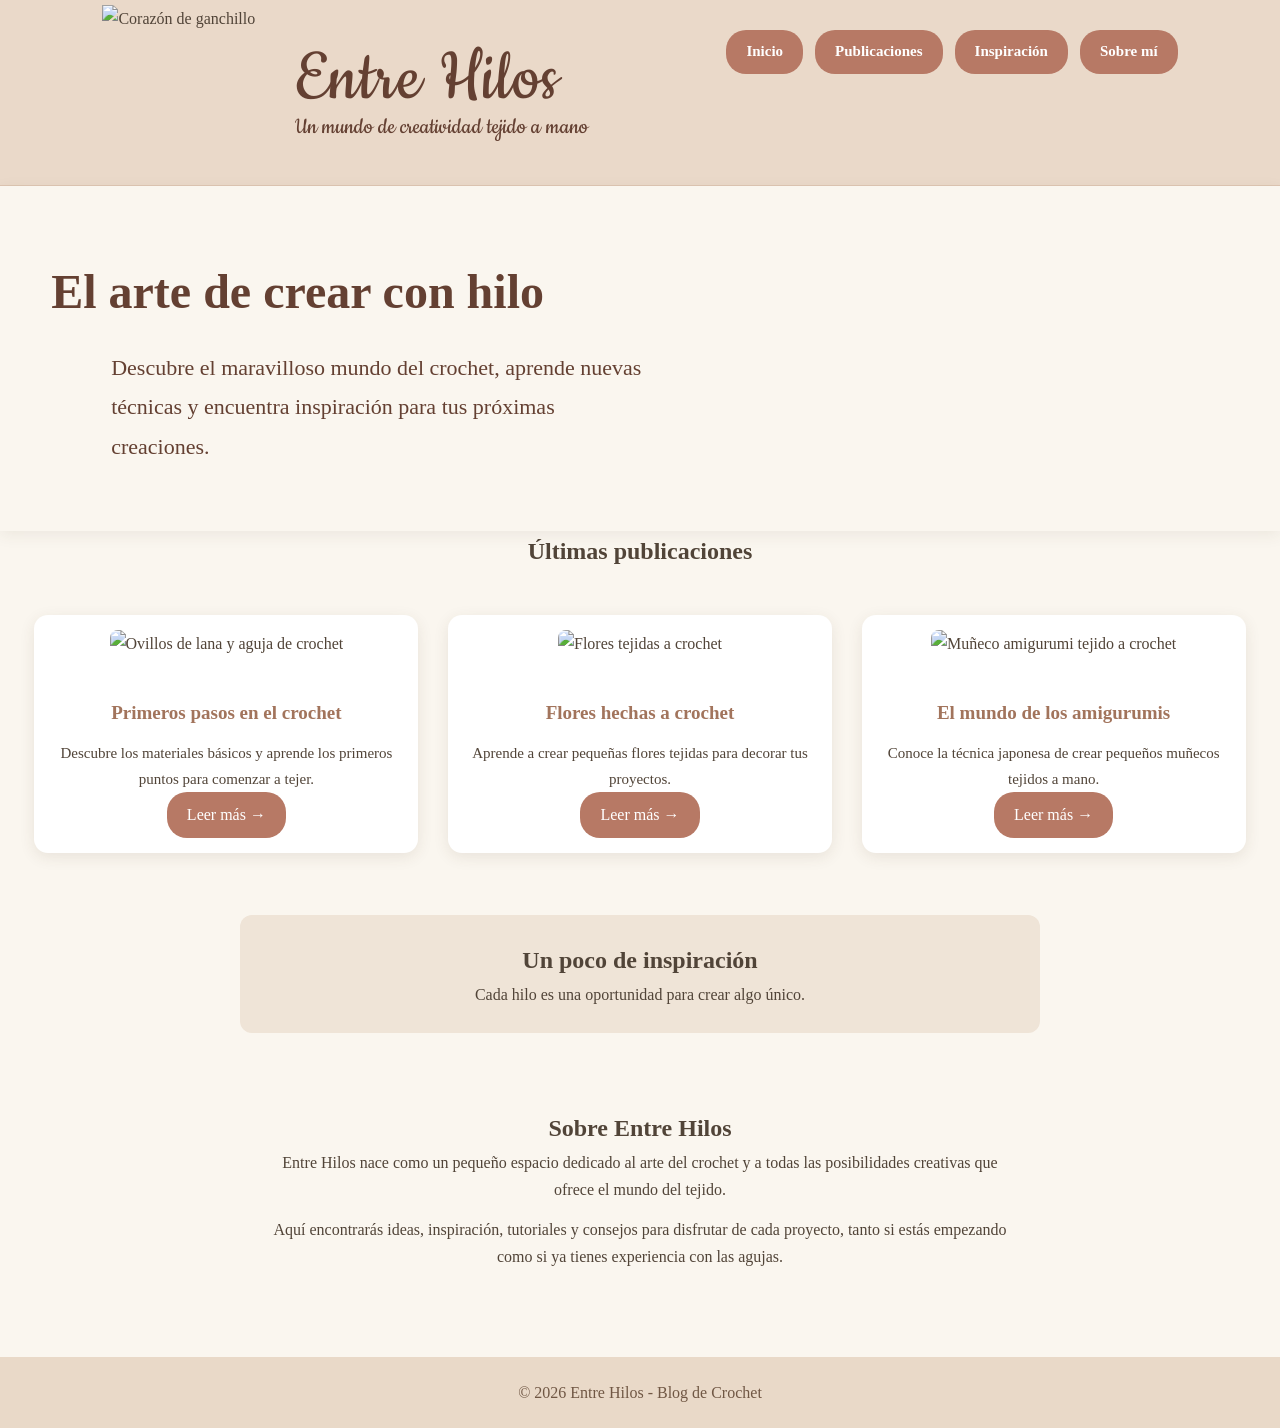
==== index.html @ 21f68ac0 "primeros pasos del blog" ====
<!DOCTYPE html>
<html lang="es">

<head>
    <meta charset="UTF-8">
    <meta name="viewport" content="width=device-width, initial-scale=1.0">
    <title>Entre Hilos | Blog de Crochet</title>
    <link rel="stylesheet" href="style.css">
    <link href="https://fonts.googleapis.com/css2?family=Cookie&display=swap" rel="stylesheet">
</head>

<body>
    <header>
        <div class="cabecera">
            <!-- Columna izquierda: logo y descripción -->
            <div class="titulo-blog">
                <img src="images/iconoCorazonGanchillo.png" alt="Corazón de ganchillo">
                <div class="texto-cabecera">
                    <h1>Entre Hilos</h1>
                    <p>Un mundo de creatividad tejido a mano</p>
                </div>
            </div>

            <!-- Columna derecha: navegación -->
            <nav>
                <a class="botones" href="index.html">Inicio</a>
                <a class="botones" href="#tutoriales">Publicaciones</a>
                <a class="botones" href="#inspiracion">Inspiración</a>
                <a class="botones" href="#sobre-mi">Sobre mí</a>
            </nav>

        </div>
    </header>

    <main>
        <section class="presentacion">
            <h2>El arte de crear con hilo</h2>
            <p>
                Descubre el maravilloso mundo del crochet,
                aprende nuevas técnicas y encuentra inspiración
                para tus próximas creaciones.
            </p>
        </section>

        <section id="tutoriales">
            <h2>Últimas publicaciones</h2>

            <article>
                <img src="images/materiales.png" alt="Ovillos de lana y aguja de crochet">
                <h3>Primeros pasos en el crochet</h3>
                <p>Descubre los materiales básicos y aprende
                    los primeros puntos para comenzar a tejer.</p>
                <a class="botones" href="articulos/primerosPasos.html">
                    Leer más →
                </a>
            </article>

            <article>
                <img src="images/flores.png" alt="Flores tejidas a crochet">
                <h3>Flores hechas a crochet</h3>
                <p>Aprende a crear pequeñas flores tejidas
                    para decorar tus proyectos.</p>
                <a class="botones" href="articulos/flores.html">
                    Leer más →
                </a>
            </article>

            <article>
                <img src="images/amigurumis.png" alt="Muñeco amigurumi tejido a crochet">
                <h3>El mundo de los amigurumis</h3>
                <p>Conoce la técnica japonesa de crear
                    pequeños muñecos tejidos a mano.</p>
                <a class="botones" href="articulos/amigurumis.html">
                    Leer más →
                </a>
            </article>


        </section>

        <section id="inspiracion">
            <h2>Un poco de inspiración</h2>
            <p>Cada hilo es una oportunidad para crear algo único.</p>
        </section>


        <section id="sobre-mi">
            <h2>Sobre Entre Hilos</h2>

            <p>
                Entre Hilos nace como un pequeño espacio dedicado
                al arte del crochet y a todas las posibilidades
                creativas que ofrece el mundo del tejido.
            </p>

            <p>
                Aquí encontrarás ideas, inspiración, tutoriales
                y consejos para disfrutar de cada proyecto,
                tanto si estás empezando como si ya tienes
                experiencia con las agujas.
            </p>
        </section>


    </main>

    <footer>
        <p>© 2026 Entre Hilos - Blog de Crochet</p>
    </footer>

</body>

</html>
---- style.css ----
/* ESTILOS GENERALES */

* {
    margin: 0;
    padding: 0;
    box-sizing: border-box;
}

body {
    font-family: Georgia, serif;
    background-color: #faf6ef;
    color: #514438;
    line-height: 1.7;
}


/* CABECERA */

header {
    background-color: #ead9c9;
    padding: 5px 8%;
    border-bottom: 1px solid #ddc5b2;
}

.cabecera {
    display: flex;
    justify-content: space-between;
    align-items: flex-start;
    gap: 30px;
}

/* COLUMNA IZQUIERDA */

.titulo-blog {
    display: flex;
    align-items: center;
    gap: 18px;
}

.titulo-blog img {
    width: 175px;
    height: 175px;
    object-fit: contain;
}

.texto-cabecera {
    display: flex;
    flex-direction: column;
    justify-content: center;
}

.texto-cabecera h1 {
    font-size: 78px;
    color: #644032;
    font-weight: 400;
    letter-spacing: 1px;
    font-family: "Cookie", cursive;
    line-height: 0.9;
    margin: 0;
}

.texto-cabecera p {
    color: #644032;
    font-size: 25px;
    font-family: "Cookie", cursive;
    font-style: normal;
    line-height: 1;
    margin: 0;
}

.botones {
    display: inline-block;
    background-color: #b77965;
    color: white;
    text-decoration: none;
    padding: 9px 20px;
    border-radius: 20px;    
    transition: background-color 0.3s;
}

/* COLUMNA DERECHA: NAVEGACIÓN */

nav {
    display: flex;
    justify-content: flex-end;
    align-items: center;
    flex-wrap: wrap;
    gap: 12px;
    margin-top: 25px;
}

nav a {
    text-decoration: none;
    color: #654d3c;
    padding: 8px 18px;
    border-radius: 25px;
    font-size: 15px;
    font-weight: bold;
    transition: all 0.3s;
}

nav a:hover {
    background-color: #b77965;
    color: white;
}


/* PRESENTACION */
.presentacion {
    background:      
        url("images/presentacion.jpeg");

    background-size: cover;
    background-position: center;
    background-repeat: no-repeat;

    text-align: left;
    padding: 65px clamp(30px, 4vw, 60px);
    min-height: 280px;
    
    box-shadow: 0 4px 15px rgba(80, 60, 40, 0.08);

    display: flex;
    flex-direction: column;
    justify-content: center;
}

/* TITULO DE PRESENTACION */

.presentacion h2 {
    font-size: 48px;
    color: #644032;
    margin-bottom: 15px;
    text-align: left;
    padding-left: 6;
}

/* TEXTO DE PRESENTACION */

.presentacion p {
    font-size: 22px;
    line-height: 1.8;
   color: #644032;
    max-width: 600px;
    margin: 0;
    text-align: left;
    padding-left: 60px;
}

/* PUBLICACIONES */

#tutoriales {
    text-align: center;
}

#tutoriales > h2 {
    margin-bottom: 30px;
}

#tutoriales article {
    display: inline-block;
    width: 30%;
    vertical-align: top;
    margin: 1%;
    padding: 15px;
    background-color: #fff;
    border-radius: 14px;
    box-shadow: 0 4px 15px rgba(80, 60, 40, 0.10);
    transition: transform 0.3s, box-shadow 0.3s;
}

#tutoriales article:hover {
    transform: translateY(-7px);
    box-shadow: 0 8px 22px rgba(80, 60, 40, 0.16);
}

#tutoriales article h3 {
    color: #a2745c;
    margin-bottom: 12px;
    font-size: 19px;
}

#tutoriales article p {
    font-size: 15px;
}


/* INSPIRACION Y SOBRE MI */

#inspiracion,
#sobre-mi {
    text-align: center;
    padding: 25px;
}

/* PIE DE PAGINA */

footer {
    background-color: #e9d9c8;
    text-align: center;
    padding: 22px;
    color: #705744;
}


/* DISEÑO RESPONSIVE */

@media (max-width: 700px) {

    header h1 {
        font-size: 34px;
    }

    nav {
        gap: 5px;
    }

    nav a {
        margin: 3px;
        padding: 7px 12px;
        font-size: 14px;
    }

    main {
        padding: 25px 15px;
    }

    .presentacion {
        padding: 45px 20px;
    }

    .presentacion h2 {
        font-size: 27px;
    }

    #tutoriales article {
        display: block;
        width: 100%;
        margin: 20px 0;
    }

    article img {
        height: 210px;
    }

    section {
        margin-bottom: 35px;
    }
}



/* IMAGENES DE LAS PUBLICACIONES */

article img {
    width: 100%;
    height: 190px;
    object-fit: cover;
    border-radius: 8px;
    margin-bottom: 15px;
}



.botones:hover {
    background-color: #805c49;
}


/* IMAGENES DE LOS ARTICULOS */

.imagen-articulo {
    width: 100%;
    max-width: 750px;
    max-height: 420px;
    object-fit: cover;
    display: block;
    margin: 25px auto;
    border-radius: 12px;
}

main ul {
    margin: 15px 0 25px 35px;
}

main li {
    margin-bottom: 8px;
}

main h3 {
    color: #a2745c;
    margin: 25px 0 10px;
}


/* DETALLES DE LAS SECCIONES */

#inspiracion,
#sobre-mi {
    max-width: 800px;
    margin: 50px auto;
    padding: 25px;
    text-align: center;
}

#sobre-mi p {
    margin-bottom: 12px;
}

#inspiracion {
    background-color: #efe4d7;
    border-radius: 12px;
}
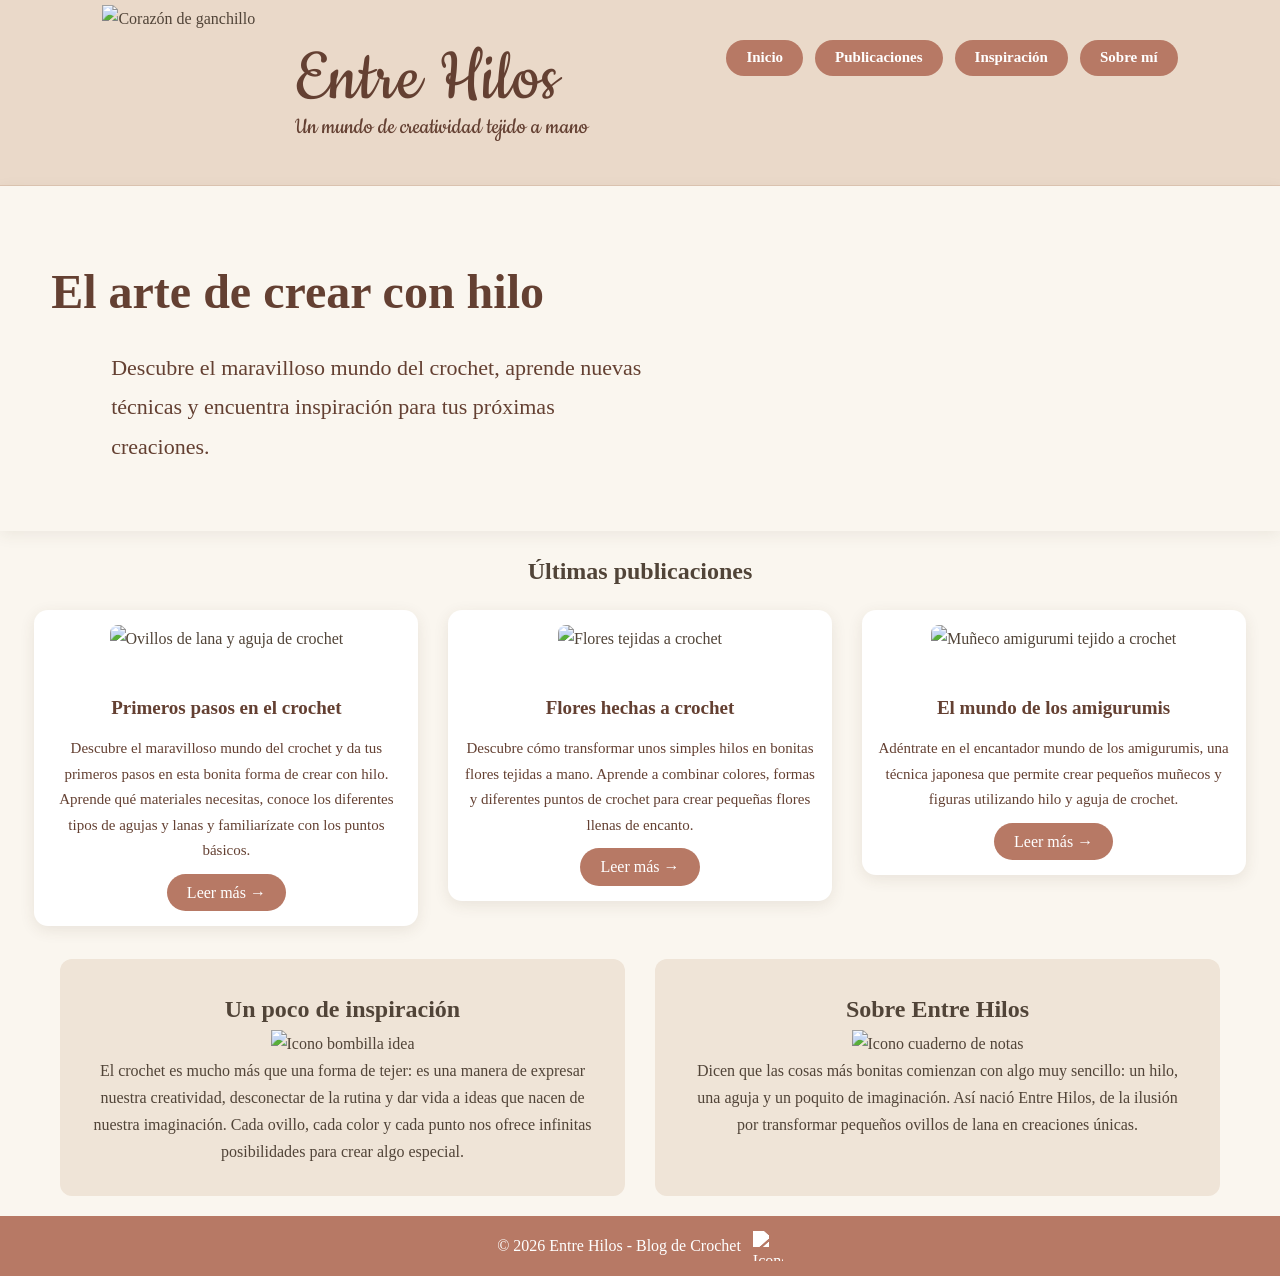
==== commit f335cb22: "finalizacion de la pagina de index" ====
--- a/index.html
+++ b/index.html
@@ -24,7 +24,7 @@
             <!-- Columna derecha: navegación -->
             <nav>
                 <a class="botones" href="index.html">Inicio</a>
-                <a class="botones" href="#tutoriales">Publicaciones</a>
+                <a class="botones" href="#publicaciones">Publicaciones</a>
                 <a class="botones" href="#inspiracion">Inspiración</a>
                 <a class="botones" href="#sobre-mi">Sobre mí</a>
             </nav>
@@ -42,70 +42,72 @@
             </p>
         </section>
 
-        <section id="tutoriales">
+        <section id="publicaciones">
             <h2>Últimas publicaciones</h2>
-
             <article>
                 <img src="images/materiales.png" alt="Ovillos de lana y aguja de crochet">
                 <h3>Primeros pasos en el crochet</h3>
-                <p>Descubre los materiales básicos y aprende
-                    los primeros puntos para comenzar a tejer.</p>
+                <p>Descubre el maravilloso mundo del crochet y da tus primeros pasos
+                    en esta bonita forma de crear con hilo. Aprende qué materiales
+                    necesitas, conoce los diferentes tipos de agujas y lanas y
+                    familiarízate con los puntos básicos.</p>
                 <a class="botones" href="articulos/primerosPasos.html">
                     Leer más →
                 </a>
             </article>
-
             <article>
                 <img src="images/flores.png" alt="Flores tejidas a crochet">
                 <h3>Flores hechas a crochet</h3>
-                <p>Aprende a crear pequeñas flores tejidas
-                    para decorar tus proyectos.</p>
+                <p>Descubre cómo transformar unos simples hilos en bonitas flores tejidas
+                    a mano. Aprende a combinar colores, formas y diferentes puntos de
+                    crochet para crear pequeñas flores llenas de encanto.</p>
                 <a class="botones" href="articulos/flores.html">
                     Leer más →
                 </a>
             </article>
-
             <article>
                 <img src="images/amigurumis.png" alt="Muñeco amigurumi tejido a crochet">
                 <h3>El mundo de los amigurumis</h3>
-                <p>Conoce la técnica japonesa de crear
-                    pequeños muñecos tejidos a mano.</p>
+                <p>Adéntrate en el encantador mundo de los amigurumis, una técnica
+                    japonesa que permite crear pequeños muñecos y figuras utilizando hilo
+                    y aguja de crochet. </p>
                 <a class="botones" href="articulos/amigurumis.html">
                     Leer más →
                 </a>
             </article>
+        </section>
+        <div class="inspiracionEinfo">
 
+            <section id="inspiracion">
+                <h2>Un poco de inspiración</h2>
+                <p><img src="images/iconoBombilla.png" alt="Icono bombilla idea"></p>
+                <p>
+                    El crochet es mucho más que una forma de tejer: es una manera
+                    de expresar nuestra creatividad, desconectar de la rutina y
+                    dar vida a ideas que nacen de nuestra imaginación. Cada ovillo,
+                    cada color y cada punto nos ofrece infinitas posibilidades
+                    para crear algo especial.
+                </p>
+            </section>
 
-        </section>
-
-        <section id="inspiracion">
-            <h2>Un poco de inspiración</h2>
-            <p>Cada hilo es una oportunidad para crear algo único.</p>
-        </section>
-
-
-        <section id="sobre-mi">
-            <h2>Sobre Entre Hilos</h2>
-
-            <p>
-                Entre Hilos nace como un pequeño espacio dedicado
-                al arte del crochet y a todas las posibilidades
-                creativas que ofrece el mundo del tejido.
-            </p>
-
-            <p>
-                Aquí encontrarás ideas, inspiración, tutoriales
-                y consejos para disfrutar de cada proyecto,
-                tanto si estás empezando como si ya tienes
-                experiencia con las agujas.
-            </p>
-        </section>
-
-
+            <section id="sobre-mi">
+                <h2>Sobre Entre Hilos</h2>
+                <p><img src="images/cuaderno.png" alt="Icono cuaderno de notas"></p>
+                <p>
+                    Dicen que las cosas más bonitas comienzan con algo muy sencillo:
+                    un hilo, una aguja y un poquito de imaginación. Así nació
+                    Entre Hilos, de la ilusión por transformar pequeños ovillos
+                    de lana en creaciones únicas.
+                </p>
+            </section>
+        </div>
     </main>
 
     <footer>
-        <p>© 2026 Entre Hilos - Blog de Crochet</p>
+        <div class="contenido-footer">
+            <p>© 2026 Entre Hilos - Blog de Crochet</p>
+            <img src="images/tejer.png" alt="Icono ovillo de tejer">
+        </div>
     </footer>
 
 </body>
--- a/style.css
+++ b/style.css
@@ -22,6 +22,7 @@
     border-bottom: 1px solid #ddc5b2;
 }
 
+
 .cabecera {
     display: flex;
     justify-content: space-between;
@@ -73,9 +74,10 @@
     background-color: #b77965;
     color: white;
     text-decoration: none;
-    padding: 9px 20px;
+    padding: 5px 20px;
     border-radius: 20px;    
     transition: background-color 0.3s;
+    margin-top: 10px;;
 }
 
 /* COLUMNA DERECHA: NAVEGACIÓN */
@@ -149,15 +151,16 @@
 
 /* PUBLICACIONES */
 
-#tutoriales {
-    text-align: center;
-}
-
-#tutoriales > h2 {
-    margin-bottom: 30px;
-}
-
-#tutoriales article {
+#publicaciones {
+    text-align: center;    
+}
+
+#publicaciones > h2 {
+    margin-top: 20px;
+    margin-bottom: 5px;
+}
+
+#publicaciones article {
     display: inline-block;
     width: 30%;
     vertical-align: top;
@@ -169,37 +172,69 @@
     transition: transform 0.3s, box-shadow 0.3s;
 }
 
-#tutoriales article:hover {
+#publicaciones article:hover {
     transform: translateY(-7px);
     box-shadow: 0 8px 22px rgba(80, 60, 40, 0.16);
 }
 
-#tutoriales article h3 {
-    color: #a2745c;
+#publicaciones article h3 {
+    
     margin-bottom: 12px;
     font-size: 19px;
-}
-
-#tutoriales article p {
+    color: #644032;
+}
+
+#publicaciones article p {
     font-size: 15px;
+    color: #644032;
 }
 
 
 /* INSPIRACION Y SOBRE MI */
+
+.inspiracionEinfo > div,
+.inspiracionEinfo > section {
+    flex: 1;
+    min-width: 0;
+}
 
 #inspiracion,
 #sobre-mi {
+    max-width: none;
+    margin: 0;
+    padding: 30px;
     text-align: center;
-    padding: 25px;
+    background-color: #efe4d7;
+    border-radius: 12px;
+}
+
+#inspiracion img,
+#sobre-mi img {
+    width: 40px;
+    height: 40px;
+    object-fit: contain;
 }
 
 /* PIE DE PAGINA */
 
 footer {
-    background-color: #e9d9c8;
-    text-align: center;
-    padding: 22px;
-    color: #705744;
+    background-color: #b77965;
+    padding: 15px 22px;
+    color: #ffffff;
+}
+
+.contenido-footer {
+    display: flex;
+    justify-content: center;
+    align-items: center;
+    gap: 12px;
+}
+
+footer img {
+    width: 30px;
+    height: 30px;
+    object-fit: contain;
+    filter: brightness(0) invert(1);
 }
 
 
@@ -246,6 +281,10 @@
     section {
         margin-bottom: 35px;
     }
+    .inspiracionEinfo {
+    flex-direction: column;
+    gap: 20px;
+}
 }
 
 
@@ -295,19 +334,24 @@
 
 /* DETALLES DE LAS SECCIONES */
 
+.inspiracionEinfo {
+    display: flex;
+    flex-direction: row;
+    justify-content: space-between;
+    align-items: stretch;
+    gap: 30px;
+    max-width: 1200px;
+    margin: 20px auto;
+    padding: 0 20px;
+}
+
 #inspiracion,
 #sobre-mi {
-    max-width: 800px;
-    margin: 50px auto;
-    padding: 25px;
+    flex: 1;
+    min-width: 0;
+    margin: 0;
+    padding: 30px;
     text-align: center;
-}
-
-#sobre-mi p {
-    margin-bottom: 12px;
-}
-
-#inspiracion {
     background-color: #efe4d7;
     border-radius: 12px;
 }
